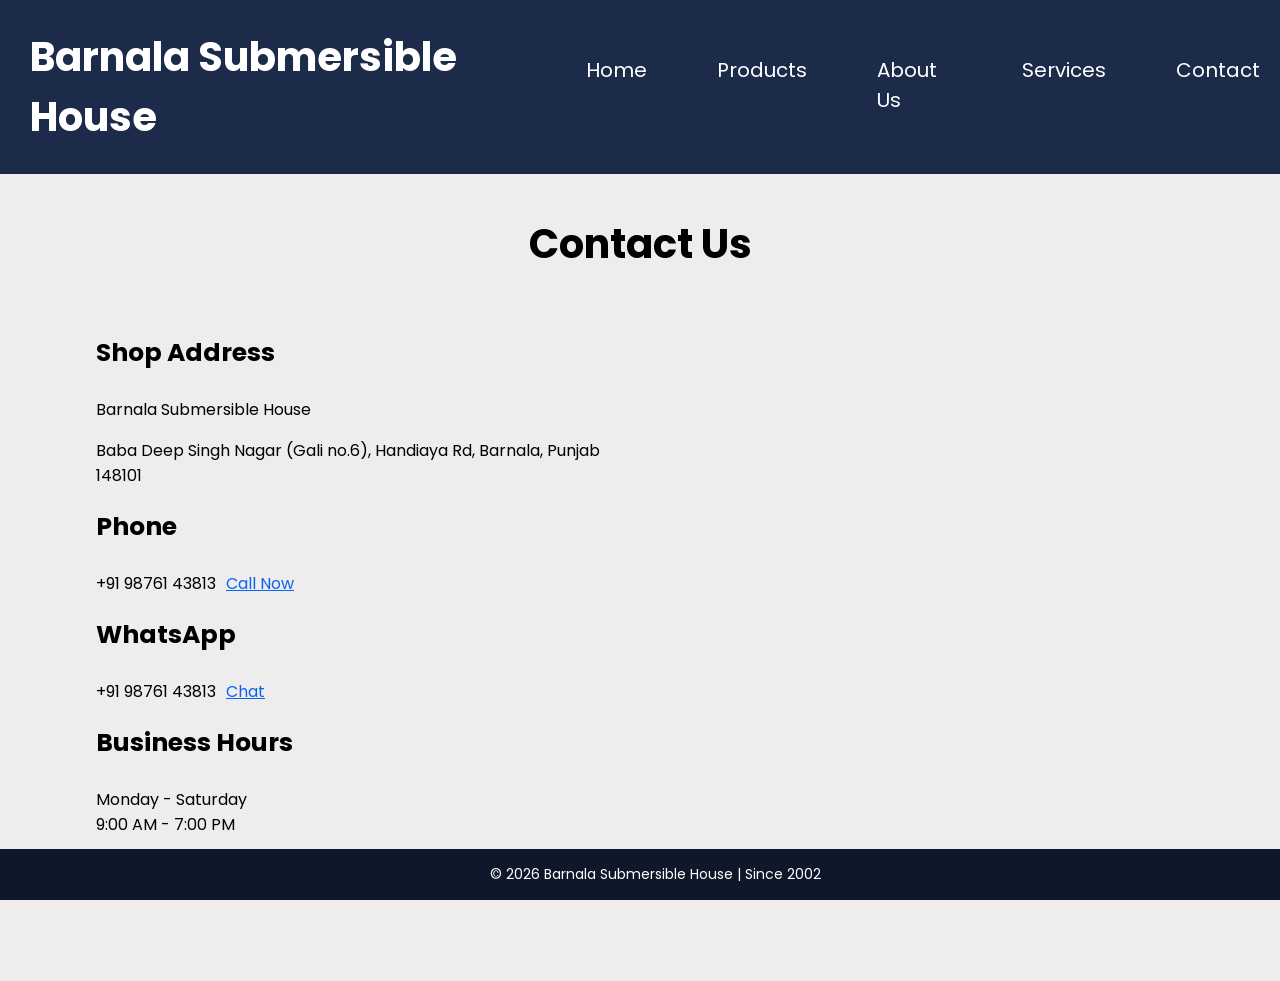
==== contact.html @ 3d1dd18f "Add files via upload" ====
<!DOCTYPE html>
<html lang="en">
<head>
    <meta charset="UTF-8">
    <meta name="viewport" content="width=device-width, initial-scale=1.0">
    <title>Contact Us</title>
    <link rel="stylesheet" href="style.css">
</head>
<body>
    <div class="header">
        <h1>Barnala Submersible House</h1>
        <div class="navbar">
            <ul>
                <li><a href="index.html">Home</a></li>
                <Li><a href="products.html" >Products</a></Li>
                <li><a href="faq.html">About Us</a></li>
                <Li><a href="services.html">Services</a></Li>
                <li><a href="contact.html">Contact</a></li>
            </ul>
        </div>
    </div>
    <h1 class="contact-title">Contact Us</h1>

<div class="contact-container">

<div class="contact-info">

<h3>Shop Address</h3>
<p>Barnala Submersible House<br>
<p> Baba Deep Singh Nagar (Gali no.6), Handiaya Rd, Barnala, Punjab 148101</p>

<h3>Phone</h3>
<div class="call">
<div>+91 98761 43813</div><a href="tel:+919876143813">Call Now</a>
</div>
<h3>WhatsApp</h3>
<div class="chat">
<div>+91 98761 43813</div><a href="https://wa.me/+919876143813">Chat</a>
</div>
<h3>Business Hours</h3>
<p>Monday - Saturday<br>
9:00 AM - 7:00 PM</p>

</div>

<div class="contact-map">

<iframe 
src="https://www.google.com/maps?q=barnala&output=embed"
width="100%" 
height="600"
style="border:0;"
loading="lazy">
</iframe>

</div>

</div>
<footer class="footer">
    © 2026 Barnala Submersible House | Since 2002
</footer>
    
</body>
</html>
---- style.css ----
@import url('https://fonts.googleapis.com/css2?family=Poppins:ital,wght@0,100;0,200;0,300;0,400;0,500;0,600;0,700;0,800;0,900;1,100;1,200;1,300;1,400;1,500;1,600;1,700;1,800;1,900&display=swap');

body{
    margin: 0;
    font-family: Arial, Helvetica, sans-serif;
    background-color: #efecee;
    font-family: 'Poppins',sans-serif;
    padding-bottom: 60px;
}
.header{
    
    font-size: 20px;
    padding:0;
    
    padding-left: 30px;
    display: flex;
    justify-content: space-between;
    
    background-color: #1c2b4a;
    color: white;
}
.navbar ul{
    margin: 0;
    padding: 0;
    list-style: none;
    display: flex;
    width: 100%;
    gap: 30px;
    margin-right: 15px;
    
    
}

.navbar li{
    margin: 55px 20px;
}
.hero{
    display: flex;
    position: relative;
    background-color: #efecee;
    padding-bottom: 50px;
}
li a{
    text-decoration: none;
    color: white;
}
li a:hover{
    color: burlywood;
}
.hero .img{
    width: 700px;

}

.hero .text .text1{
    font-size: 50px;
    padding: 50px;
    padding-bottom: 0;

}
.hero .text .text2{
    font-size: 70px;
    font-weight: 600;
    padding: 50px;
    padding-top: 0;
    color:#1c2b4a;
    padding-bottom: 10px;
}
.hero .text .text3{
    font-size: 30px;
    color: gray;
    padding: 50px;
    padding-top: 10px;
    padding-bottom: 25px;
}
.hero .text .text4{
    display: flex;
    
    
    padding: 50px;
    padding-top: 25px;
    gap: 150px;
    font-size: 20px;
    font-weight: 550;
    padding-bottom: 30px;
}
.p1{
    display: flex;
    width: 180px;
}
.p2{
    display: flex;
    width: 200px;
}
.p3{
    display: flex;
    width: 200px;
}
.text5{
    display: flex;
    justify-content: space-between;
    align-items: center;
    
    margin:50px;
    margin-top: 45px;
    padding: 20px;
    padding-left: 30px;
    font-size: 27px;
    background-color: #1c2b4a;
    color: white;
    width: 300px;
    border: none;
    border-radius: 35px;
}
.text5 img{
    margin-top: 16px;
    
}
.text5 a:hover{
    opacity: 0.6;
}

.text5 a{
    text-decoration: none;
    color: white;


}

.hero .img{
    position: absolute;
    right: 150px;
    top: 70px;
    background-image: url(water-splash.png);
    background-size: 600px;
    background-repeat: no-repeat;
    background-position: center 50%;
    
}
.pro_heading{
    margin-top: 20px;
    margin-left: 40vw;
    font-size: 60px;
    font-weight: 600;
    background-color: #efecee;
    line-height: 30px;
}
.pro_subhead{
    margin-top: 10px;
    margin-left: 31vw;
    margin-bottom: 20px;
    
    font-size: 40px;
    font-weight: 300;
    background-color: #efecee;
}
.products{
    display: flex;
    justify-content: space-around;
    background-color: #efecee;

}
.product{
    background:white;
padding:25px;
border-radius:15px;

transition:0.3s;
    box-shadow: 0 25px 35px rgba(0,0,0,0.6);
}
.product img{
    width:100%;
    height:150px;
    object-fit:contain;
    margin-bottom:15px;
}


.product .name{
    font-size: 20px;
    font-weight: 700;
    margin-top: 0;
    margin-left: 15px;
    
}
.product:hover{
    color: dodgerblue;
    transform:translateY(-5px);
    
}
.products a{ color: black;
    text-decoration: none;


}
.products a:visited{
    color: black;
    text-decoration: none;
}
.more_products{
    display: flex;
    justify-content: space-between;
    align-items: center;
    position: absolute;
    right: 0;
    
    margin:20px;
    
    margin-top: 25px;
    padding: 5px;
    padding-left: 20px;
    font-size: 22px;
    
    color: black;
    
    border: none;
    border-radius: 30px;
}
.more_products img{
    margin-top: 11px;
    
}
.more_products a:hover{
    opacity: 0.6;
}
.arrow{
    filter: invert(100%);
}

.more_products a{
    
    color: black;


}
.about{
    padding: 80px 10%;
    background-color: #f5f7fb;
    margin-top: 100px;
    margin-bottom: 0;
}

.about-container{
    display: flex;
    align-items: center;
    justify-content: space-between;
    gap: 50px;
}

.about-text{
    flex: 1;
}

.about-text h2{
    font-size: 36px;
    margin-bottom: 20px;
    color: #1c2b4a;
}

.about-text p{
    font-size: 16px;
    color: #555;
    margin-bottom: 15px;
    line-height: 1.6;
}

.about-btn{
    margin-top: 10px;
    padding: 12px 28px;
    border: none;
    background-color: #2d4b9c;
    color: white;
    border-radius: 30px;
    font-size: 16px;
    cursor: pointer;
}
.about-btn a{
    color: #efecee;
    text-decoration: none;
}

.about-image{
    flex: 1;
}

.about-image img{
    width: 100%;
    max-width: 800px;
    
    margin-left: 30px;
    
}
.about1{
    padding: 80px 10%;
    background-color: #f5f7fb;
    margin-top: 0;
    margin-bottom: 0;
}

.about1-container{
    display: flex;
    align-items: center;
    justify-content: space-between;
    gap: 50px;
}

.about1-text{
    flex: 1;
}

.about1-text h2{
    font-size: 36px;
    margin-bottom: 20px;
    color: #1c2b4a;
}

.about1-text p{
    font-size: 16px;
    color: #555;
    margin-bottom: 15px;
    line-height: 1.6;
}

.about1-btn{
    margin-top: 10px;
    padding: 12px 28px;
    border: none;
    background-color: #2d4b9c;
    color: white;
    border-radius: 30px;
    font-size: 16px;
    cursor: pointer;
}

.about1-image{
    flex: 1;
}

.about1-image img{
    width: 100%;
    max-width: 800px;
    
    margin-left: 30px;
    
}
.products-page{
padding:80px 10%;
background:#f6f8fc;
text-align:center;
}

.products-title{
font-size:40px;
margin-bottom:10px;
color:#1e2a4a;
}

.products-subtitle{
color:#777;
margin-bottom:50px;
font-size:18px;
}

.products-grid{
display:grid;
grid-template-columns:repeat(4,1fr);
gap:30px;
}
.products-grid a{
    text-decoration: none;
    color: black;
}
.products-grid a:hover{
    color: dodgerblue;
}

.product-card{
background:white;
padding:25px;
border-radius:15px;
box-shadow: 0 25px 35px rgba(0,0,0,0.4);
transition:0.3s;
}

.product-card:hover{
transform:translateY(-5px);
color: rgb(12, 106, 200);
}

.product-card img{
width:100%;
height:150px;
object-fit:contain;
margin-bottom:15px;
}

.product-card h3{
font-size:18px;
color:#333;
}
.footer{
    background-color:#0f172a;
    color:white;
    text-align:center;
    padding:15px;
    position: fixed;
    bottom: 0px;
    width: 100%;
    
    font-size:14px;
    margin-top: 30px;
}
.faq-title{
    text-align: center;
    margin-top: 30px;
    font-size: 35px;
}
.faq-container{
    width: 80%;
    margin:auto;
    margin-top:40px;
}
.faq-item{
margin-bottom:15px;
border:2px solid gray;
border-radius:6px;
overflow:hidden;
}
.faq-question{
width:100%;
padding:15px;
font-size:20px;
text-align:left;
border:none;
background:#f5f5f5;
cursor:pointer;
font-weight: 400;
}
.faq-answer{
display:none;
padding:15px;
background:white;

}
.service-title{
text-align:center;
margin-top:40px;
font-size:36px;
}

.services-container{
width:85%;
margin:auto;
margin-top:40px;
display:grid;
grid-template-columns:repeat(auto-fit,minmax(250px,1fr));
gap:30px;
}

.service-card{
background:#f5f5f5;
padding:25px;
border-radius:8px;
transition:0.3s;
}

.service-card:hover{
transform:translateY(-5px);
box-shadow:0 5px 15px rgba(0,0,0,0.4);
}
.contact-title{
text-align:center;
margin-top:40px;
font-size:40px;
}

.contact-container{
width:85%;
margin:auto;
margin-top:40px;
display:grid;
grid-template-columns:1fr 1fr;
gap:40px;
}

.contact-info h3{
margin-top:20px;
font-size: 25px;
}

.call{
    display: flex;
    gap: 10px;
}
.chat{
    display: flex;
    gap: 10px
    ;
}
.call a{
    color: #0765ee;

}
.chat a{
    color: #0765ee;
}
.call a:hover{
    text-shadow:0 5px 15px rgba(0,0,0,0.4);
}
.chat a:hover{
    text-shadow:0 5px 15px rgba(0,0,0,0.4);
}

@media (max-width:768px){
    
    body{
        padding-bottom: 0;
        width: 100%;
        margin: 0;
        overflow-x: hidden;
        
    }
    .main .hero .img{
        width:100px;

    }
    
    .header{
        width: 100%;
        display: flex;
        flex-direction: column;
        font-size: 12px;
        padding: 0;
        padding-left: 15px;
    }
    .navbar ul{
        display: flex;
        flex-direction: column;
        width: 100%;
        margin-right: 0;
        
        
        font-size: 15px;
        gap: 0;

    }
    .navbar li{
        width: 100%;
        margin: 10px;
        list-style-type: disc;
        list-style-position: inside;
    }
    .hero{
        width: 100%;
        padding-top: 20px;
        display: flex;
        flex-direction: column-reverse;
        position: static;

    }
    .hero .img{
        position: static;
        padding: 20px;
        width: 50px;
        height:240px;
        display: flex;
        justify-content:center;
        margin-left: 118px;
        margin-bottom: 0;
    }
    .hero .text{
        padding: 4px;
        margin-top: 0;
        
    }
    .hero .text .text1{
        font-size: 30px;

    }
    .hero .text .text2{
    font-size: 50px;
    font-weight: 500;
    line-height: 1;


    }
    .hero .text .text3{
        font-size: 20px;
        

    }
    .hero .text .text4{
        font-size: 10px;
        display: flex;
        padding-top: 0;
        padding-bottom: 0;
        
        
        
        
        gap: 35px;

    }
    .text5{
        width: 200px;
        padding: 12px 20px;
        font-size: 16px;
        margin: 20px auto;
        gap: 10px;
        margin-bottom: 0;

    }
    .pro_heading{
        margin-left: 5px;
        text-align: center;
        font-size: 20px;
        padding-top: 0;
        margin-top: 0;

    }
    .pro_subhead{
        margin-left: 0;
        text-align: center;
        font-size: 16px;

    }
    .products{
        display: flex;
        flex-direction: column;
        width: 100%;
        margin: auto;
        gap: 15px;
        margin-left: 10px;

    }
    .product{
        height: 100px;

    }
    .product img{
        height: 80px;

    }
    .product .name{
        font-size: 15px;
    }
    .more_products{
        font-size: 20px;
        margin: 0;
        margin-top: 10px;
        
    }
    
    .about{
        width: 100%;
        padding: 0;
    }
    .about-container{
        width: 100%;
        display: flex;
        flex-direction: column-reverse;
    }
    .about-image img{
        width: 100%;
        margin: auto;
        height: auto;
        margin-bottom: 0;
    }
    .about-image{
        display: flex;
        justify-content: center;
    }
    .about-text{
        text-align: center;
        padding: 20px;

    }
    .about-text h2{
        font-size: 24px;

    }
    .about-text p{
        font-size: 15px;
        line-height: 1.6;

    }
    .about-btn{
        margin: 20px auto;
        
    }
    .about-btn a{
        color: #f5f5f5;
        text-decoration: none;
    }
    .about-btn a:visited{
        color: #f5f5f5;
        text-decoration: none;
    }
    .footer{
        position: relative;
        margin: 0;
        padding: 15px 10px;
        font-size: 12px;
        line-height: 1.5;
        width: 100%;


    }
    
    .products-page{
    
        background-color: #dad8d9;
    }
    .products-grid{
        display: flex;
        flex-direction: column;
    }
    .products-title{
        text-align: center;
        font-size: 25px;
    }
    .products-subtitle{
        text-align: center;
        font-size: 15px;
    }
    .product-card{
        height: 100px;
    
    }
    .product-card h3{
        font-size: 15px;

    }
    .product-card img{
        height: 80px;
        margin: 0;
    }
    .about1-container{
        display: flex;
        flex-direction: column-reverse;
    }
    .about1-image{
        width: 80%;
        margin: auto;
    }
    .about1-text{
        text-align: center;
        font-size: 12px;
    }
    .faq-container{
        display: flex;
        flex-direction: column;
    }
    .faq-question{
        font-size: 15px;
    }
    .faq-answer{
        font-size: 12px;
        padding: 5px;
        padding-left: 10px;
    }
    .services-container{
        display: flex;
        flex-direction: column;
    }
    .service-card{
        font-size: 12px;
    }
    .contact-title{
        text-align: center;
        font-size: 30px;
    }
    .contact-container{
        display: flex;
        flex-direction: column;
    }
    .contact-info{
        font-size: 12px;
    }
    
}
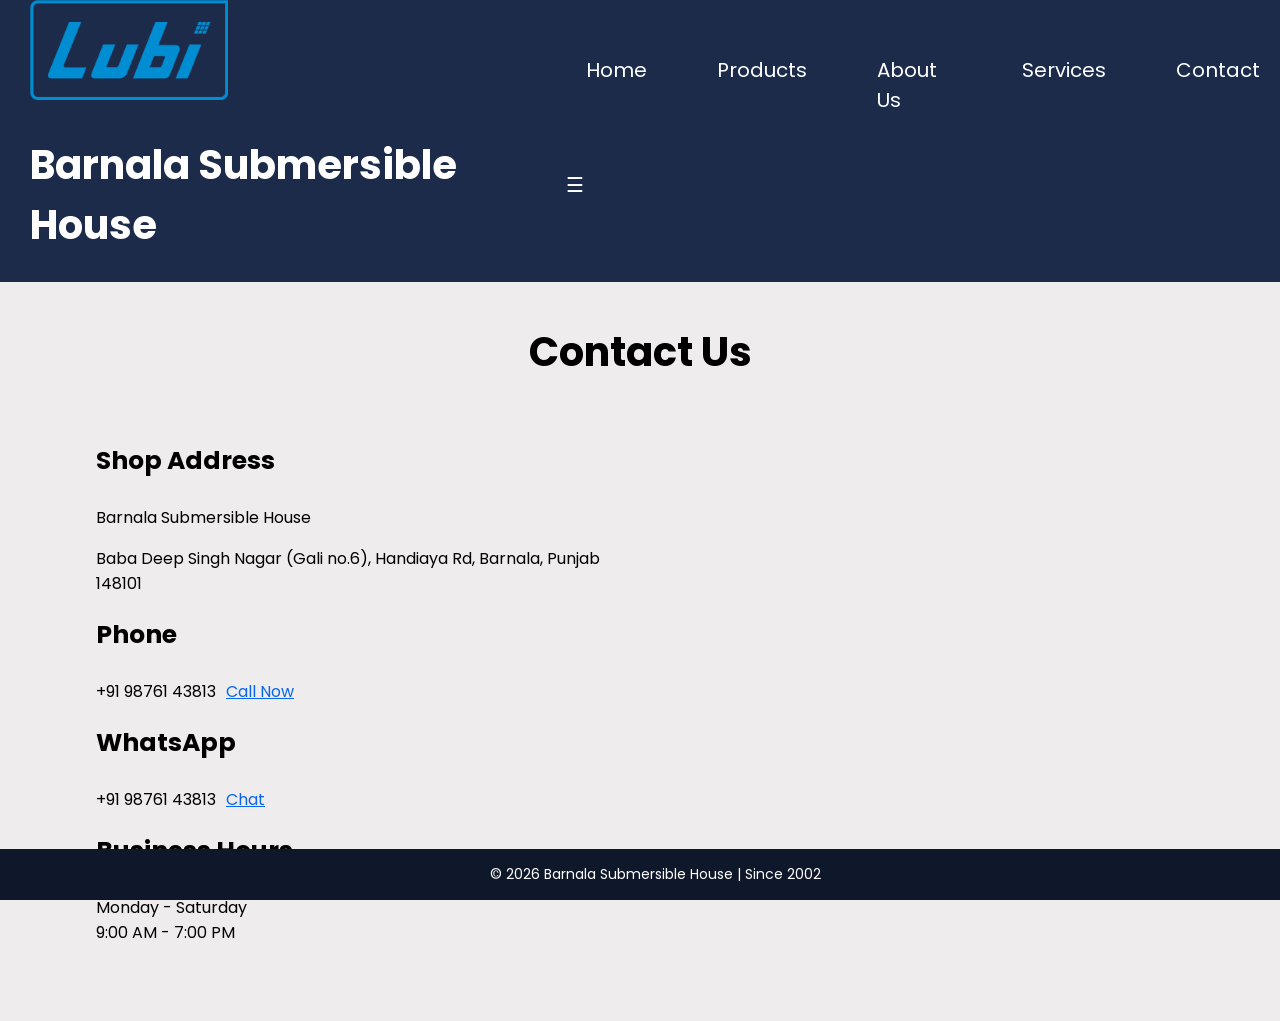
==== commit 4b8d4d51: "Add files via upload" ====
--- a/contact.html
+++ b/contact.html
@@ -8,15 +8,20 @@
 </head>
 <body>
     <div class="header">
-        <h1>Barnala Submersible House</h1>
+        <div class="logo">
+            <img src="lubi.png" alt="" height="100px">
+
+            <h1>Barnala Submersible House</h1>
+        </div>
         <div class="navbar">
-            <ul>
+            <ul class="nav-links">
                 <li><a href="index.html">Home</a></li>
                 <Li><a href="products.html" >Products</a></Li>
                 <li><a href="faq.html">About Us</a></li>
                 <Li><a href="services.html">Services</a></Li>
                 <li><a href="contact.html">Contact</a></li>
             </ul>
+            <div class="hamburger">☰</div>
         </div>
     </div>
     <h1 class="contact-title">Contact Us</h1>
@@ -45,12 +50,9 @@
 
 <div class="contact-map">
 
-<iframe 
-src="https://www.google.com/maps?q=barnala&output=embed"
-width="100%" 
-height="600"
-style="border:0;"
-loading="lazy">
+
+<iframe src="https://www.google.com/maps/embed?pb=!1m18!1m12!1m3!1d3442.853830867182!2d75.52617697535753!3d30.35510377476861!2m3!1f0!2f0!3f0!3m2!1i1024!2i768!4f13.1!3m3!1m2!1s0x3910f2181ad99e0f%3A0xc7cf7993b3cd3e48!2sBarnala%20Submersible%20House!5e0!3m2!1sen!2sin!4v1774619753923!5m2!1sen!2sin" width="100%" height="400" style="border:0;" allowfullscreen="" loading="lazy" referrerpolicy="no-referrer-when-downgrade">
+    
 </iframe>
 
 </div>
@@ -59,6 +61,7 @@
 <footer class="footer">
     © 2026 Barnala Submersible House | Since 2002
 </footer>
+<script src="script.js"></script>
     
 </body>
 </html>
